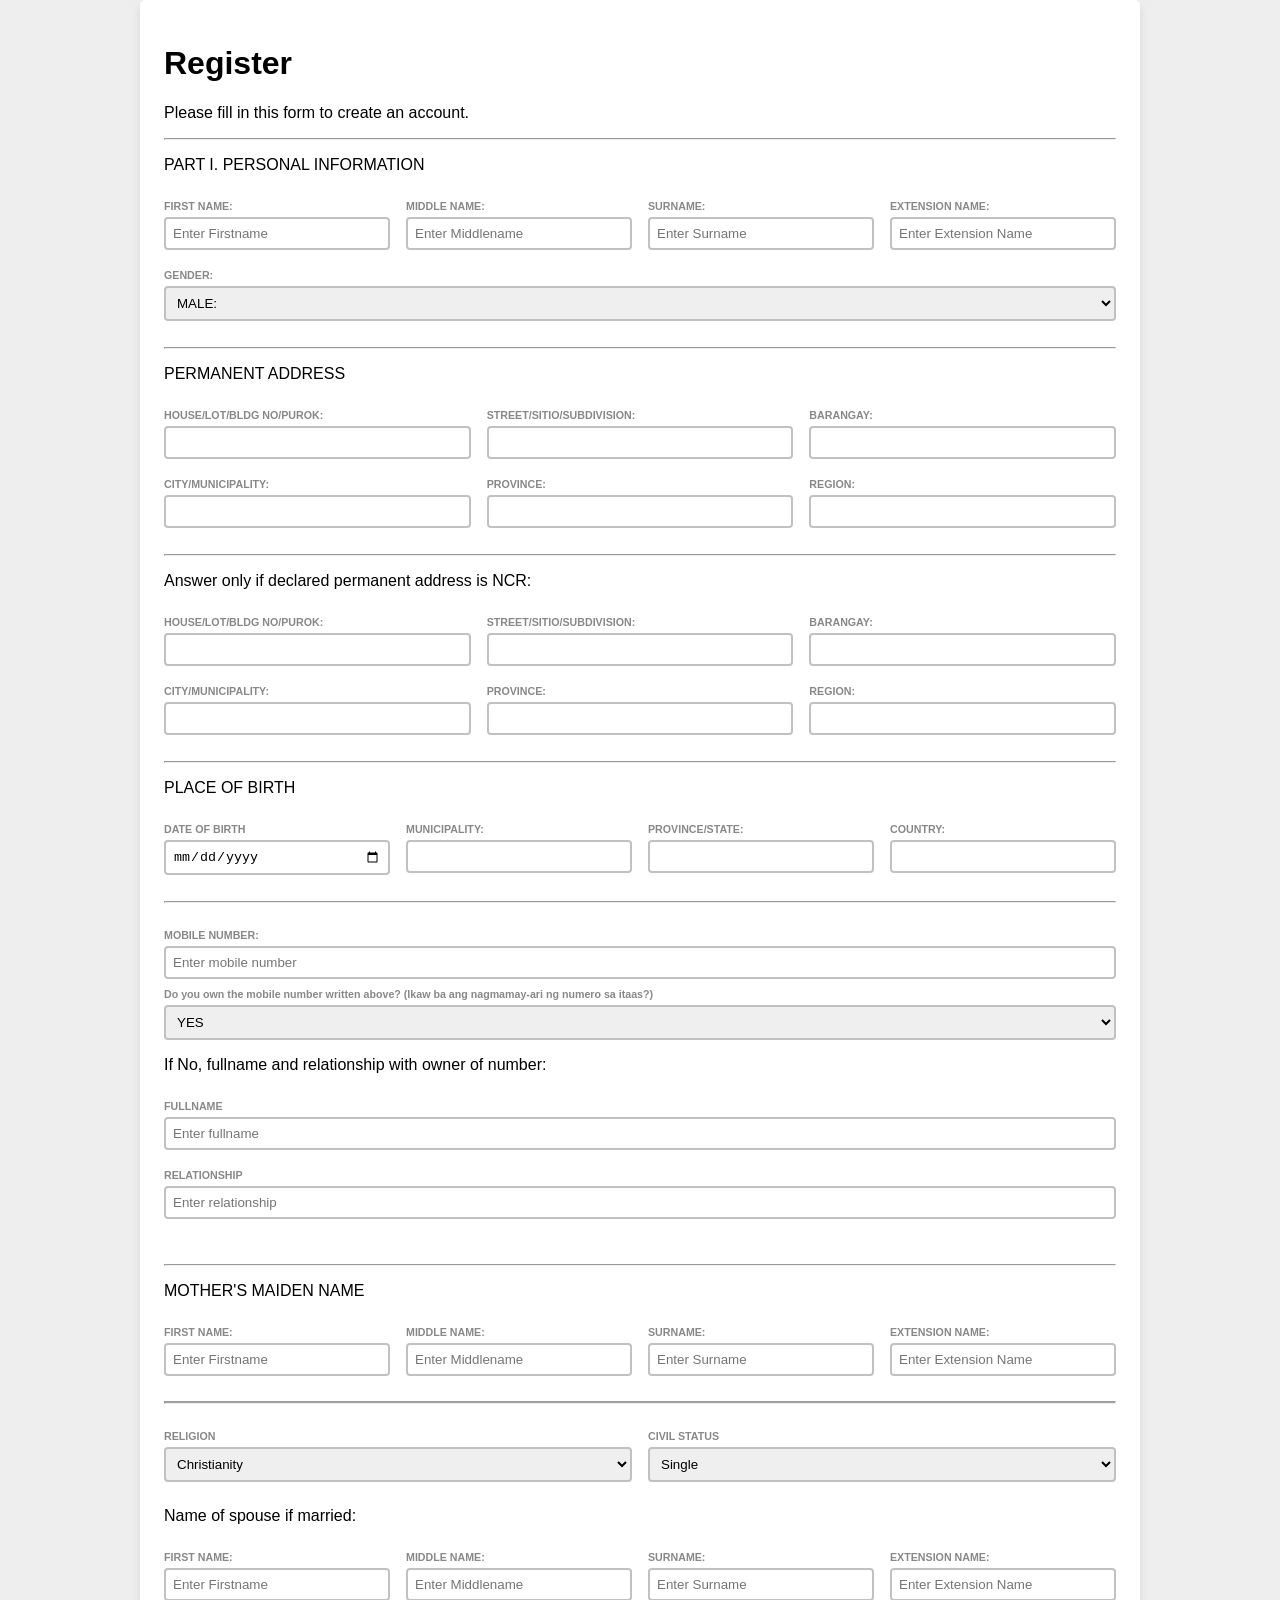
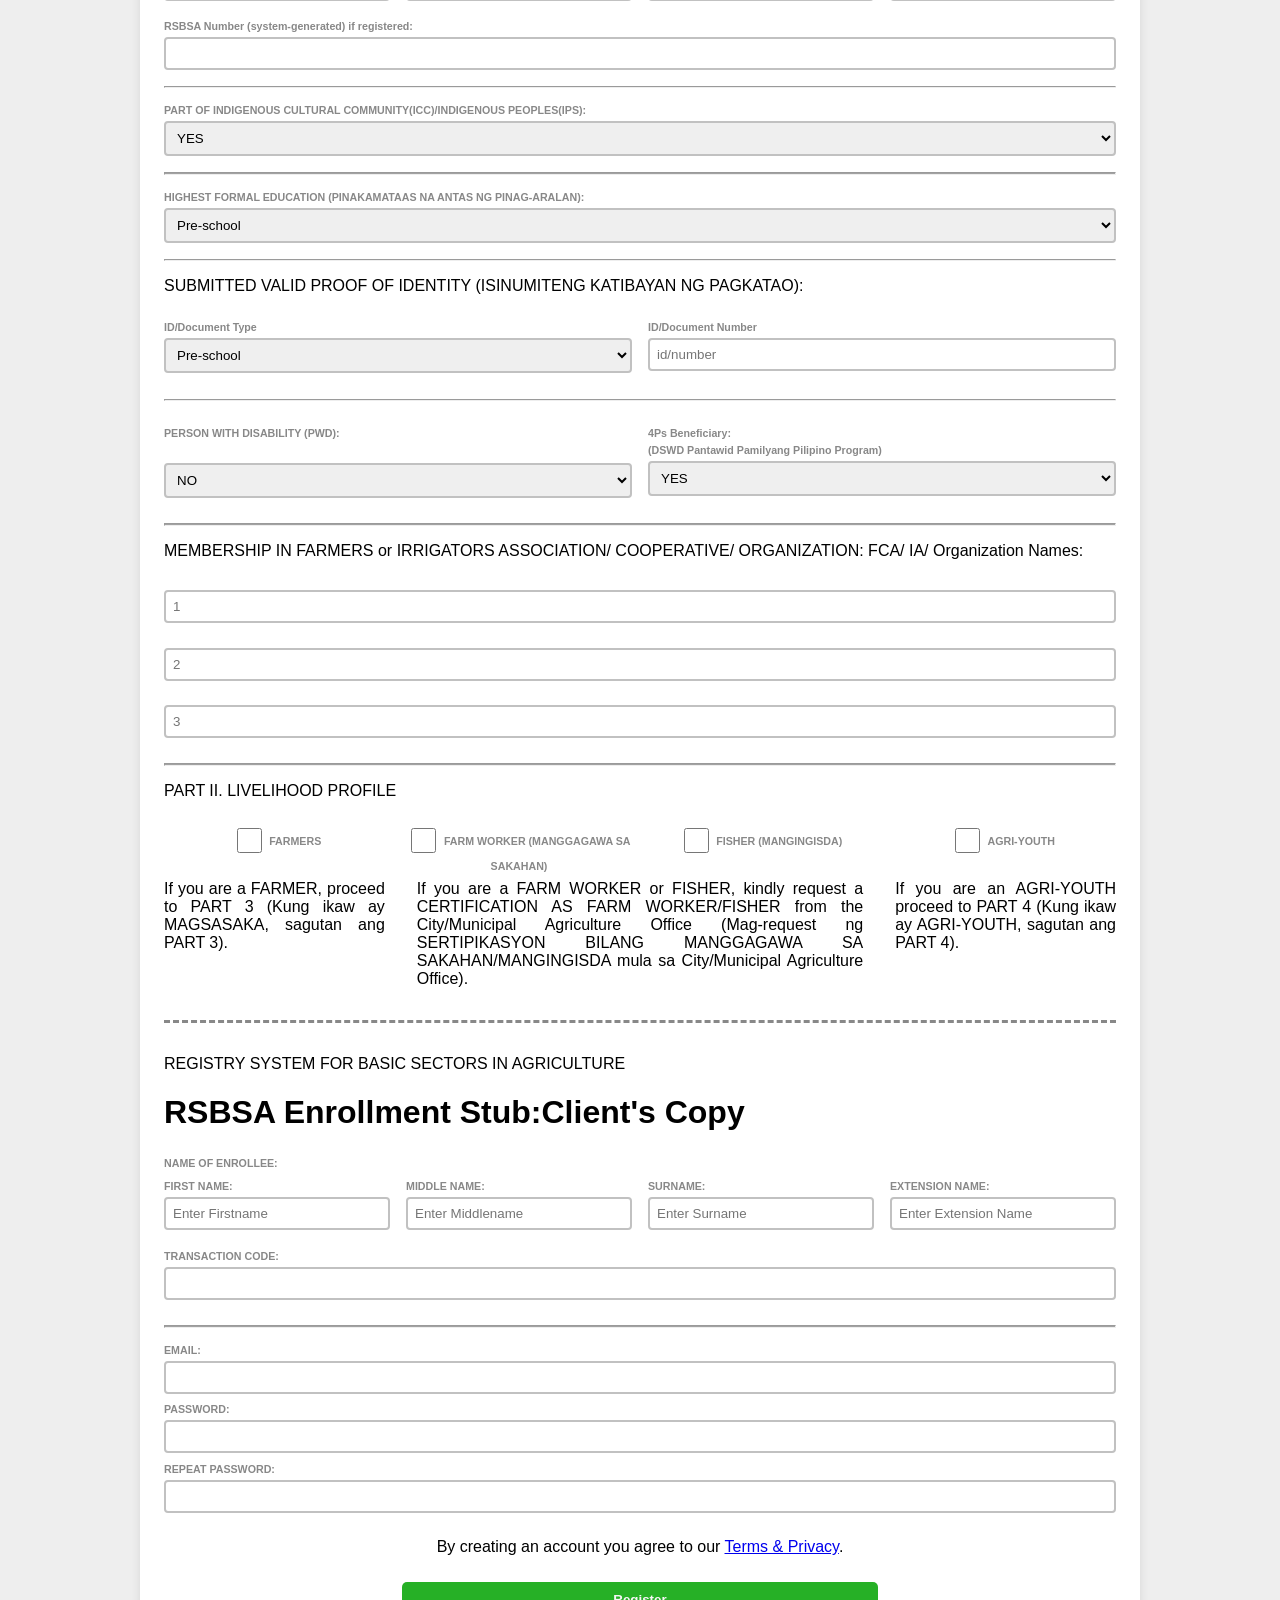
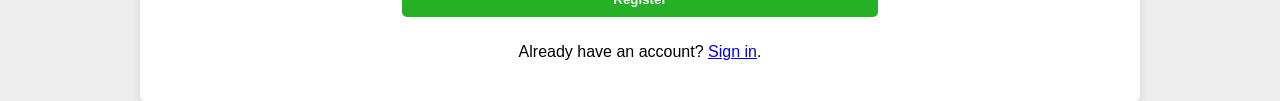
==== index.html @ f2ec2164 "renamed rsbsa.html to index.html for github pages" ====
<!DOCTYPE html>
<html lang="en">

<head>
  <meta charset="UTF-8">
  <meta name="viewport" content="width=device-width, initial-scale=1.0">
  <title>New Account Registration</title>
  <link rel="stylesheet" href="./style.css">
</head>

<body>
  <form class="form">
    <h1>Register</h1>
    <p>Please fill in this form to create an account.</p>
    <hr>

    <!-- PART 1 -->
    <div class="part1-container">
      <p>PART I. PERSONAL INFORMATION</p>
      <!-- PART 1a | Name section -->
      <div class="part1a-container">
        <div class="input-group">
          <label for="firstName">FIRST NAME:</label>
          <input type="text" placeholder="Enter Firstname" name="firstName" id="firstName" required>
        </div>

        <div class="input-group">
          <label for="middleName">MIDDLE NAME:</label>
          <input type="text" placeholder="Enter Middlename" name="middleName" id="middleName" required>
        </div>

        <div class="input-group">
          <label for="surname">SURNAME:</label>
          <input type="text" placeholder="Enter Surname" name="surname" id="surname" required>
        </div>
        <div class="extension-name input-group">
          <label for="extensionName">EXTENSION NAME:</label>
          <input type="text" placeholder="Enter Extension Name" name="extensionName" id="extensionName" required>
        </div>

      </div>

      <!-- Part 1b | Ext. name and gender section -->
      <div class="part1b-container">
        <div class="input-group">
          <label for="gender">GENDER:</label>
          <select name="gender">
            <option value="male">MALE:</option>
            <option value="female">FEMALE:</option>
          </select>
        </div>
      </div>

      <hr>

      <!-- Part 1c | Permanent address section -->
      <p>PERMANENT ADDRESS</p>
      <div class="part1c-container">

        <div class="input-group">
          <label for="HOUSE/LOT/BLDG NO/PUROK">HOUSE/LOT/BLDG NO/PUROK:</label>
          <input type="text" id="permanent address" required>
        </div>

        <div class="input-group">
          <label for="STREET/SITIO/SUBDIVISION">STREET/SITIO/SUBDIVISION:</label>
          <input type="text" id="permanent address" required>
        </div>

        <div class="input-group">
          <label for="BARANGAY">BARANGAY:</label>
          <input type="text" id="permanent address" required>
        </div>

        <div class="input-group">
          <label for="CITY/MUNICIPALITY">CITY/MUNICIPALITY:</label>
          <input type="text" id="permanent address" required>
        </div>

        <div class="input-group">
          <label for="PROVINCE">PROVINCE:</label>
          <input type="text" id="permanent address" required>
        </div>

        <div class="input-group">
          <label for="REGION"><b>REGION:</b></label>
          <input type="text" id="permanent address" required>
        </div>
      </div>

      <hr>

      <!-- Part 1c | NCR Address -->
      <p>Answer only if declared permanent address is NCR:</p>
      <div class="part1c-container">

        <div class="input-group">
          <label for="HOUSE/LOT/BLDG NO/PUROK">HOUSE/LOT/BLDG NO/PUROK:</label>
          <input type="text" id="permanent address" required>
        </div>

        <div class="input-group">
          <label for="STREET/SITIO/SUBDIVISION">STREET/SITIO/SUBDIVISION:</label>
          <input type="text" id="permanent address" required>
        </div>

        <div class="input-group">
          <label for="BARANGAY">BARANGAY:</label>
          <input type="text" id="permanent address" required>
        </div>

        <div class="input-group">
          <label for="CITY/MUNICIPALITY">CITY/MUNICIPALITY:</label>
          <input type="text" id="permanent address" required>
        </div>

        <div class="input-group">
          <label for="PROVINCE">PROVINCE:</label>
          <input type="text" id="permanent address" required>
        </div>

        <div class="input-group">
          <label for="REGION"><b>REGION:</b></label>
          <input type="text" id="permanent address" required>
        </div>
      </div>

      <hr>


      <!-- Part 1e | Birth information -->
      <p>PLACE OF BIRTH</p>
      <div class="part1e-container">
        <div class="input-group">
          <label>DATE OF BIRTH</label>
          <input type="date" name="Birthdate" placeholder="Input your birthdate" required>
        </div>

        <div class="input-group">
          <label for="MUNICIPALITY">MUNICIPALITY:</label>
          <input type="text" id="municipality" required>
        </div>

        <div class="input-group">
          <label for="PROVINCE">PROVINCE/STATE:</label>
          <input type="text" id="province" required>
        </div>

        <div class="input-group">
          <label for="country">COUNTRY:</label>
          <input type="text" id="country" required>
        </div>
      </div>

      <hr>
      <!-- Part 1d | Number section -->
      <div class="part1d-container">
        <div class="input-group">
          <label for="mobile-number">MOBILE NUMBER:</label>
          <input type="number" placeholder="Enter mobile number" name="mobile-number" id="mobileNumber" required>
          <div class="input-group">
            <label for="cp-number">Do you own the mobile number written above? (Ikaw ba ang nagmamay-ari ng numero sa
              itaas?)</label>
            <select name="cp-number">
              <option value="one">YES</option>
              <option value="two">NO</option>
            </select>
            <p>If No, fullname and relationship with owner of number:</p>
            <div class="input-group">
              <label for="FULLNAME"><b>FULLNAME</b></label>
              <input type="text" placeholder="Enter fullname" name="fullname" id="fullname" required>
            </div>

            <div class="input-group">
              <label for="RELATIONSHIP"><b>RELATIONSHIP</b></label>
              <input type="text" placeholder="Enter relationship" name="relationship" id="relationship" required>
            </div>
          </div>
        </div>
      </div>
    </div>

    <hr>

    <!-- Part 1f | Mother's name -->
    <p>MOTHER'S MAIDEN NAME</p>
    <div class="part1f-container">
      <div class="input-group">
        <label for="firstName">FIRST NAME:</label>
        <input type="text" placeholder="Enter Firstname" name="firstName" id="firstName" required>
      </div>

      <div class="input-group">
        <label for="middleName">MIDDLE NAME:</label>
        <input type="text" placeholder="Enter Middlename" name="middleName" id="middleName" required>
      </div>

      <div class="input-group">
        <label for="surname">SURNAME:</label>
        <input type="text" placeholder="Enter Surname" name="surname" id="surname" required>
      </div>
      <div class="extension-name input-group">
        <label for="extensionName">EXTENSION NAME:</label>
        <input type="text" placeholder="Enter Extension Name" name="extensionName" id="extensionName" required>
      </div>
    </div>


    <hr>
    <!-- Part 1g | Religion -->
    <div class="part1g-container">
      <div class="input-group">
        <label for="RELIGION"><b>RELIGION</b></label>
        <select name="RELIGION">
          <option value="one">Christianity</option>
          <option value="two">Islam</option>
          <option value="three">Others</option>
          <option value="four">None</option>
        </select>
      </div>

      <div class="input-group">
        <label for="CIVIL STATUS"><b>CIVIL STATUS</b></label>
        <select name="Civil Status">
          <option value="one">Single</option>
          <option value="two">Married</option>
          <option value="three">Widow/er</option>
          <option value="four">Legally Separated</option>
        </select>
      </div>

    </div>

    <!-- Part 1h | Spouse name -->
    <p>Name of spouse if married:</p>
    <div class="part1h-container">
      <div class="input-group">
        <label for="firstName">FIRST NAME:</label>
        <input type="text" placeholder="Enter Firstname" name="firstName" id="firstName" required>
      </div>

      <div class="input-group">
        <label for="middleName">MIDDLE NAME:</label>
        <input type="text" placeholder="Enter Middlename" name="middleName" id="middleName" required>
      </div>

      <div class="input-group">
        <label for="surname">SURNAME:</label>
        <input type="text" placeholder="Enter Surname" name="surname" id="surname" required>
      </div>
      <div class="extension-name input-group">
        <label for="extensionName">EXTENSION NAME:</label>
        <input type="text" placeholder="Enter Extension Name" name="extensionName" id="extensionName" required>
      </div>
    </div>

    <div class="input-group">
      <label for="rsbsa-number">RSBSA Number (system-generated) if registered:</label>
      <input type="number" placeholder="" name="rsbsa-number" id="rsbsaNumber" required>
    </div>

    <hr>

    <div class="input-group">
      <label for="ICC"><b>PART OF INDIGENOUS CULTURAL COMMUNITY(ICC)/INDIGENOUS PEOPLES(IPS):</b></label>
      <select name="ICC/IPS">
        <option value="one">YES</option>
        <option value="two">NO</option>
      </select>

    </div>

    <hr>


    <div class="input-group">
      <label for="education"><b>HIGHEST FORMAL EDUCATION (PINAKAMATAAS NA ANTAS NG PINAG-ARALAN):</b></label>
      <select name="education">
        <option value="one">Pre-school</option>
        <option value="two">Elementary</option>
        <option value="two">High School(non K-12)</option>
        <option value="two">Junior High School(K-12)</option>
        <option value="two">Senior High School(K-12)</option>
        <option value="two">College</option>
        <option value="two">Post-graduate</option>
        <option value="two">Vocational</option>
        <option value="two">None</option>
      </select>
    </div>

    <hr>

    <p>SUBMITTED VALID PROOF OF IDENTITY (ISINUMITENG KATIBAYAN NG PAGKATAO):</p>
    <div class="input-group">


      <div class="container">
        <div class="input-group">
          <label for="ID"><b>ID/Document Type</b></label>
          <select name="education">
            <option value="one">Pre-school</option>
            <option value="two">Elementary</option>
            <option value="two">High School(non K-12)</option>
            <option value="two">Junior High School(K-12)</option>
            <option value="two">Senior High School(K-12)</option>
            <option value="two">College</option>
            <option value="two">Post-graduate</option>
            <option value="two">Vocational</option>
            <option value="two">None</option>
          </select>
        </div>

        <div class="input-group">
          <label for="ID/NUMBER"><b>ID/Document Number</b></label>
          <input type="number" placeholder="id/number" name="id/number" id="id/number" required>
        </div>

      </div>

    </div>
    <hr>

    <!--  -->
    <div class="container">
      <div class="input-group">
        <label for="pwd">PERSON WITH DISABILITY (PWD):</label>
        <label for="">ㅤ</label>
        <select name="pwd">
          <option value="two">NO</option>
          <option value="one">YES</option>
        </select>
      </div>

      <div class="input-group">
        <label for="4Ps">4Ps Beneficiary:</label>
        <label for="4Ps">(DSWD Pantawid Pamilyang Pilipino Program)</label>
        <select name="4Ps">
          <option value="one">YES</option>
          <option value="two">NO</option>
        </select>
      </div>


    </div>


    <hr>
    <p>MEMBERSHIP IN FARMERS or IRRIGATORS ASSOCIATION/ COOPERATIVE/ ORGANIZATION: FCA/ IA/ Organization Names:</p>
    <div class="container p1i">
      <div class="input-group">
        <label for="1"></label>
        <input type="text" placeholder="1" name="1" id="1" required>
      </div>

      <div class="input-group">
        <label for="2"></label>
        <input type="text" placeholder="2" name="2" id="2" required>
      </div>

      <div class="input-group">
        <label for="3"></label>
        <input type="text" placeholder="3" name="3" id="3" required>
      </div>
    </div>

    <hr>
    <p>PART II. LIVELIHOOD PROFILE</p>
    <div class="container profile">
      <div class="input-group">
        <div class="checkbox-group">
          <input type="checkbox" id="farmers-checkbox" name="farmers-checkbox" />
          <label for="farmers"><b>FARMERS</b></label>
        </div>
      </div>

      <div class="input-group">
        <div class="checkbox-group">
          <input type="checkbox" id="farm-worker-checkbox" name="farm-worker-checkbox" />
          <label for="farm-worker-checkbox">FARM WORKER (MANGGAGAWA SA SAKAHAN)</label>
        </div>
      </div>

      <div class="input-group">
        <div class="checkbox-group">
          <input type="checkbox" id="farm-worker-checkbox" name="farm-worker-checkbox" />
          <label for="fisher"><b>FISHER (MANGINGISDA)</b></label>
        </div>
      </div>
      <div class="input-group">
        <div class="checkbox-group">
          <input type="checkbox" id="farm-worker-checkbox" name="farm-worker-checkbox" />
          <label for="farmers"><b>AGRI-YOUTH</b></label>
        </div>
      </div>
    </div>

    <div class="profile2">
      <p id="profile2-child1">If you are a FARMER, proceed to PART 3 (Kung ikaw ay MAGSASAKA, sagutan ang PART 3).</p>
      <p id="profile2-child2">If you are a FARM WORKER or FISHER, kindly request a CERTIFICATION AS FARM WORKER/FISHER
        from
        the City/Municipal Agriculture Office (Mag-request ng SERTIPIKASYON BILANG MANGGAGAWA SA SAKAHAN/MANGINGISDA
        mula sa City/Municipal Agriculture Office).</p>
      <p id="profile2-child3">If you are an AGRI-YOUTH proceed to PART 4 (Kung ikaw ay AGRI-YOUTH, sagutan ang PART 4).
      </p>
    </div>




    <div id="scissor-div"></div>
    <!--  -->


    <p>REGISTRY SYSTEM FOR BASIC SECTORS IN AGRICULTURE</p>
    <h1>RSBSA Enrollment Stub:Client's Copy</h1>
    <label for="enrollee">NAME OF ENROLLEE:</label>
    <div class="container" name="enrollee">
      <div class="input-group">
        <label for="firstName">FIRST NAME:</label>
        <input type="text" placeholder="Enter Firstname" name="firstName" id="firstName" required>
      </div>

      <div class="input-group">
        <label for="middleName">MIDDLE NAME:</label>
        <input type="text" placeholder="Enter Middlename" name="middleName" id="middleName" required>
      </div>

      <div class="input-group">
        <label for="surname">SURNAME:</label>
        <input type="text" placeholder="Enter Surname" name="surname" id="surname" required>
      </div>
      <div class="extension-name input-group">
        <label for="extensionName">EXTENSION NAME:</label>
        <input type="text" placeholder="Enter Extension Name" name="extensionName" id="extensionName" required>
      </div>
    </div>

    <div class="container">
      <div class="input-group">
        <label for="transaction">TRANSACTION CODE:</label>
        <input type="text" name="transaction" id="transaction" required>
      </div>
    </div>

    <hr>
    <div class="p1i">
      <div class="input-group">
        <label for="email">EMAIL:</label>
        <input type="email" placeholder="" name="email" id="email" required>
      </div>

      <div class="input-group">
        <label for="password">PASSWORD:</label>
        <input type="password" placeholder="" name="password" id="password" required>
      </div>

      <div class="input-group">
        <label for="rpassword">REPEAT PASSWORD:</label>
        <input type="password" placeholder="" name="rpassword" id="rpassword" required>
      </div>
    </div>


    <div class="container">
      <div class="account">
        <p>By creating an account you agree to our <a href="#">Terms & Privacy</a>.</p>
        <button type="submit" class="registerbtn">Register</button>
        <div class="signin">
          <p>Already have an account? <a href="#">Sign in</a>.</p>
        </div>

      </div>

    </div>
  </form>
</body>

</html>
---- style.css ----
* {
    box-sizing: border-box;
}

html {
    font-family: 'Open Sans', 'Segoe UI', sans-serif;
}

/* CAREFUL TOUCHING ME, narigat isimpa nu makuti :) */
body {
    width: 100%;
    margin: 0;
    display: flex;
    justify-content: center;
    align-items: center;
    background-color: #eee;
}



/* CAREFUL TOUCHING ME, narigat isimpa nu makuti :) */
form {
    background-color: #ffffff;
    width: 1000px;
    padding: 1.5rem;
    border-radius: 5px;
    box-shadow: 0px 5px 10px rgba(0, 0, 0, 0.1);
}

/* CAREFUL TOUCHING ME, narigat isimpa nu makuti :) */
.container,
.part1a-container,
.part1b-container,
.part1c-container,
.part1d-container,
.part1e-container,
.part1f-container,
.part1g-container,
.part1h-container {
    width: 100%;
    display: flex;
    gap: 1rem;
    flex-wrap: wrap;
}

/* CAREFUL TOUCHING ME, narigat isimpa nu makuti :) */
.input-group {
    margin: 0.6rem 0;
    display: flex;
    flex-direction: column;
    flex: 1 1 0;
}

@media (max-width: 700px) {
    .input-group {
        width: 100%;
        flex: 1 1 100%;
    }

    .part1d-container,
    .part1e-container {
        gap: 0;
    }
}

/* CAREFUL TOUCHING ME, narigat isimpa nu makuti :) */
.part1c-container .input-group {
    flex: 1 1 31%;
}

/* CAREFUL TOUCHING ME, narigat isimpa nu makuti :) */
.part1c-container {
    justify-content: space-between;
    gap: 0 1rem;

}

hr {
    margin: 1rem 0;
    background-color: #a2a2a2;
    height: 2.5px;

}

label {
    margin-bottom: 5px;
    font-size: 8pt;
    font-weight: 700;
    color: #888;
}

input,
select {
    padding: 7px;
    border-radius: 4px;
    outline: none;
    border: 2px solid rgb(193, 193, 193);
}

input:hover,
select:hover {
    box-shadow: 0px 5px 15px rgba(0, 0, 0, 0.2);
    border: 2px solid aqua;
}

.p1i {
    gap: 0;
}

.p1i .input-group {
    flex-basis: 100%;
}

/* PART 2 Styling */

.profile {
    height: 3rem;
}

.profile .input-group label {
    height: 25px;

}
.checkbox-group {
    text-align: center;
    height: 40px;
}

.checkbox-group label{

}

.checkbox-group input {
    vertical-align: middle;
    width: 25px;
    height: 25px;
}
.profile2 {
    margin-top: 1rem;
    width: 100%;
    display: flex;
    justify-content: space-between;
    gap: 0 2rem;
}

.profile2 p {
    margin: 0;
    word-break: keep-all;
    text-align: justify;
}

.profile2 #profile2-child1 {
    flex: 1 1 226px;

}

.profile2 #profile2-child2 {
    flex: 2 1 48%;

}

.profile2 #profile2-child3 {
    flex: 1 1 226px;

}

#scissor-div {
    margin: 2rem 0;
    border-bottom: 3px dashed #888;
}

.account {
    width: 100%;
    display: flex;
    flex-direction: column;
    justify-content: center;
    align-items: center;
}

.registerbtn {
    width: 50%;
    padding: 10px;
    border-radius: 5px;
    border: none;

}

.registerbtn {
    border-radius: 5px;
    padding: 10px;
    margin: 10px 0;
    font-weight: 600;
    color: #f6f6f6;
    background-color: rgb(38, 176, 38);
    border: none;
    cursor: pointer;
}

.registerbtn:focus {
    background-color: #86f948;
    box-shadow: rgba(0, 0, 0, 0.1) 0 4px 12px;
}

.registerbtn:hover {
    transform: translateY(-1px);
    box-shadow: 0px 5px 10px rgba(0, 0, 0, 0.2);
    background-color: #47e432;
}

.registerbtn:active {
    background-color: #28ff0c;
    box-shadow: rgba(0, 0, 0, .06) 0 2px 4px;
    transform: translateY(0);
}
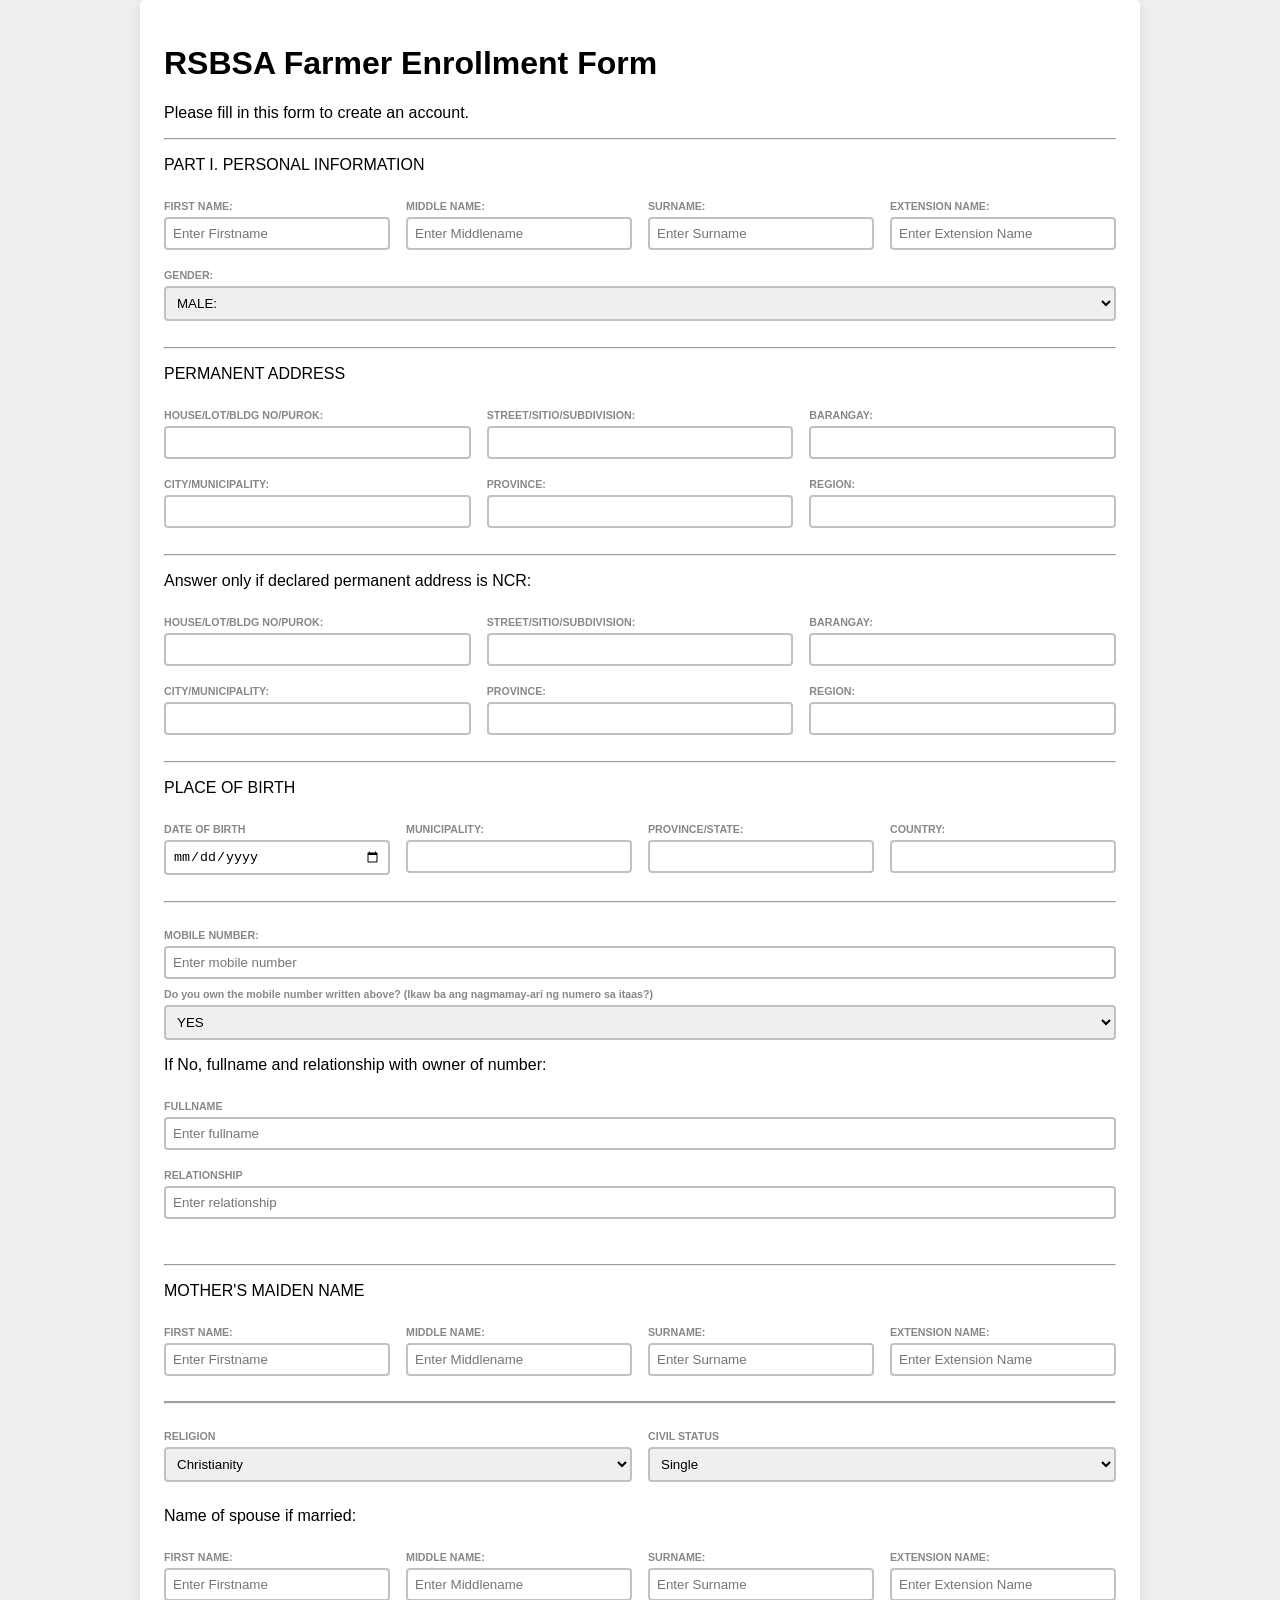
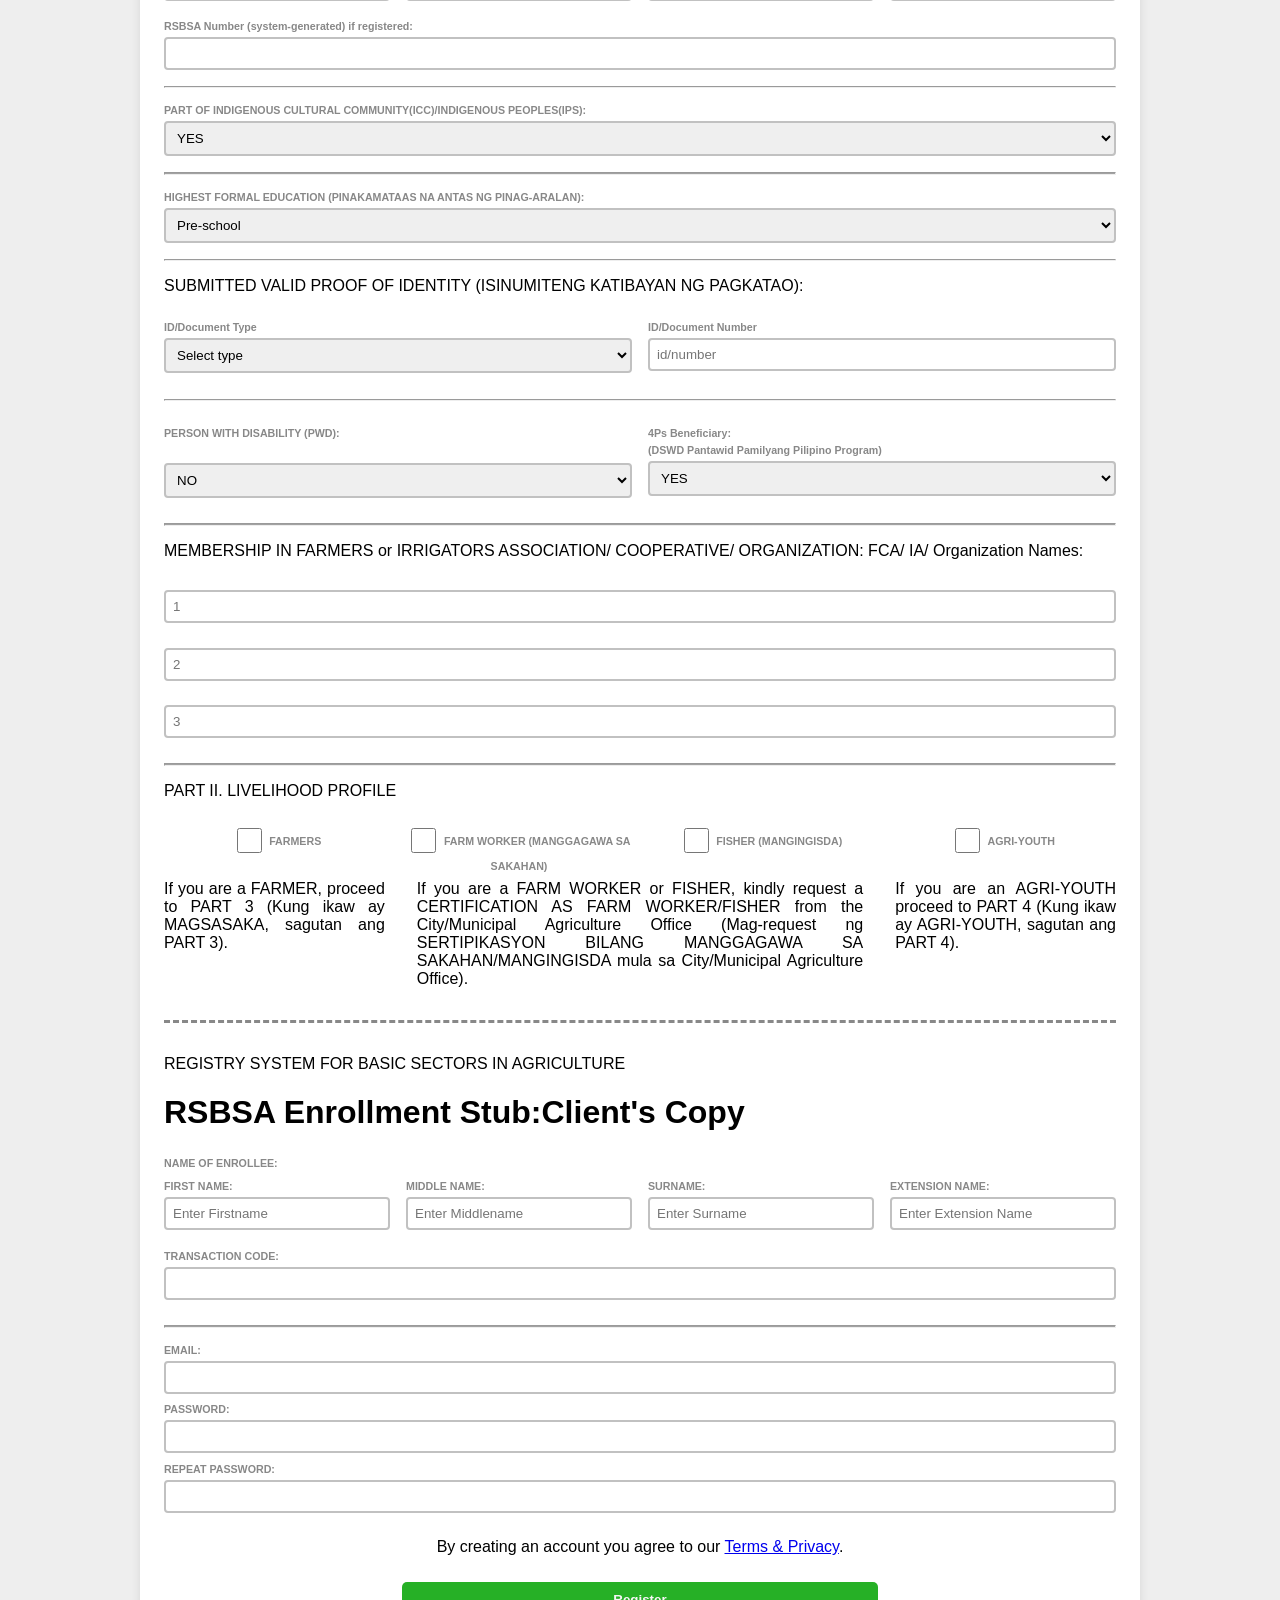
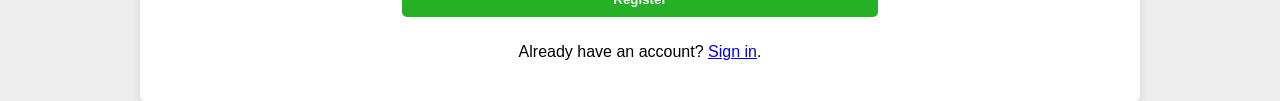
==== commit 9b5dfc6a: "change ID Type options" ====
--- a/index.html
+++ b/index.html
@@ -10,7 +10,7 @@
 
 <body>
   <form class="form">
-    <h1>Register</h1>
+    <h1>RSBSA Farmer Enrollment Form</h1>
     <p>Please fill in this form to create an account.</p>
     <hr>
 
@@ -296,17 +296,29 @@
 
       <div class="container">
         <div class="input-group">
-          <label for="ID"><b>ID/Document Type</b></label>
+          <label for="ID">ID/Document Type</label>
           <select name="education">
-            <option value="one">Pre-school</option>
-            <option value="two">Elementary</option>
-            <option value="two">High School(non K-12)</option>
-            <option value="two">Junior High School(K-12)</option>
-            <option value="two">Senior High School(K-12)</option>
-            <option value="two">College</option>
-            <option value="two">Post-graduate</option>
-            <option value="two">Vocational</option>
-            <option value="two">None</option>
+            <option disabled selected>Select type</option>
+            <option value="Birth Certificate">Birth Certificate</option>
+            <option value="PhilID/National ID/E-PhilID">PhilID/National ID/E-PhilID</option>
+            <option value="Passport">Passport</option>
+            <option value="Driver’s License">Driver’s License</option>
+            <option value="E-Card/UMID">E-Card/UMID</option>
+            <option value="SSS ID">SSS ID</option>
+            <option value="PRC ID">PRC ID</option>
+            <option value="IBP ID">IBP ID</option>
+            <option value="NBI Clearance">NBI Clearance</option>
+            <option value="Voter’s ID">Voter’s ID</option>
+            <option value="TIN ID">TIN ID</option>
+            <option value="Pag-IBIG ID">Pag-IBIG ID</option>
+            <option value="Senior Citizen ID">Senior Citizen ID</option>
+            <option value="PWD ID">PWD ID</option>
+            <option value="Solo Parent ID">Solo Parent ID</option>
+            <option value="4P’s ID">4P’s ID</option>
+            <option value="Postal ID">Postal ID</option>
+            <option value="PhilHealth ID">PhilHealth ID</option>
+            <option value="City/Municipal/Barangay ID">City/Municipal/Barangay ID</option>
+            <option value="Employee/School ID">Employee/School ID</option>
           </select>
         </div>
 
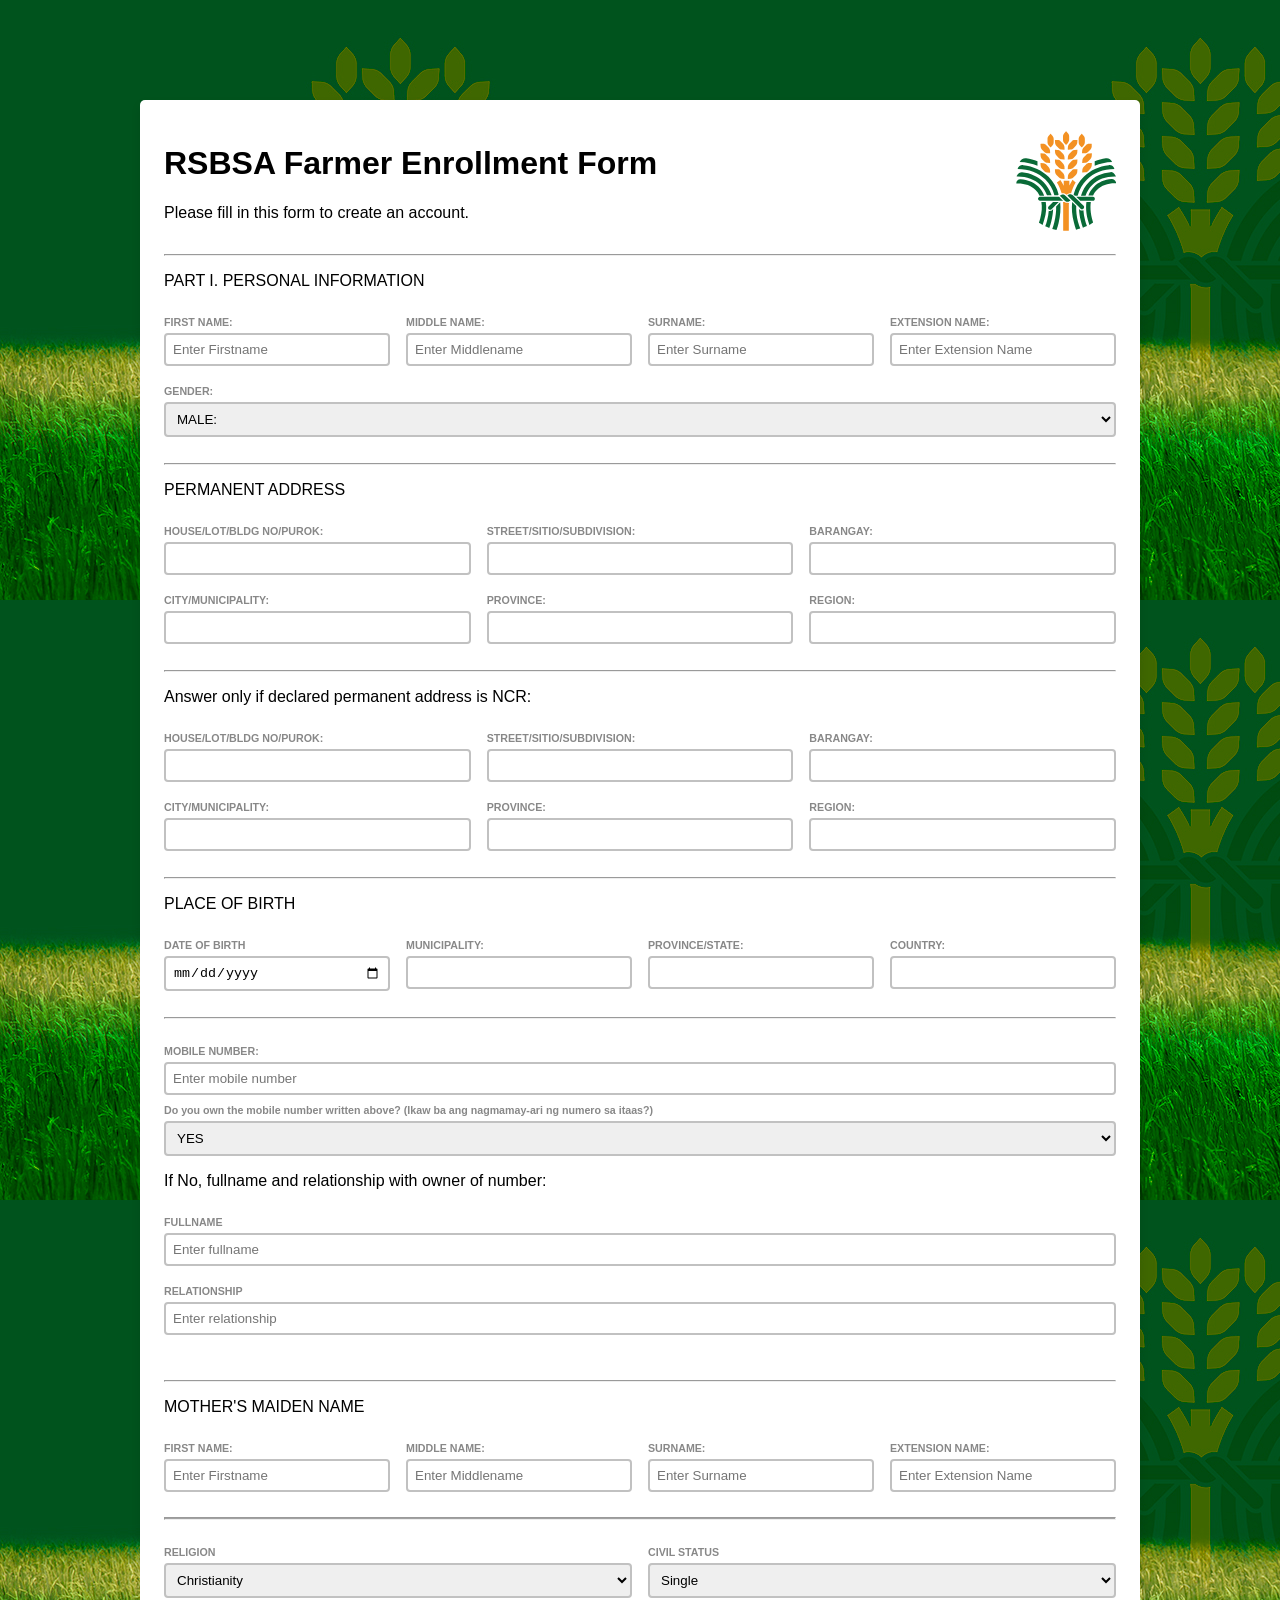
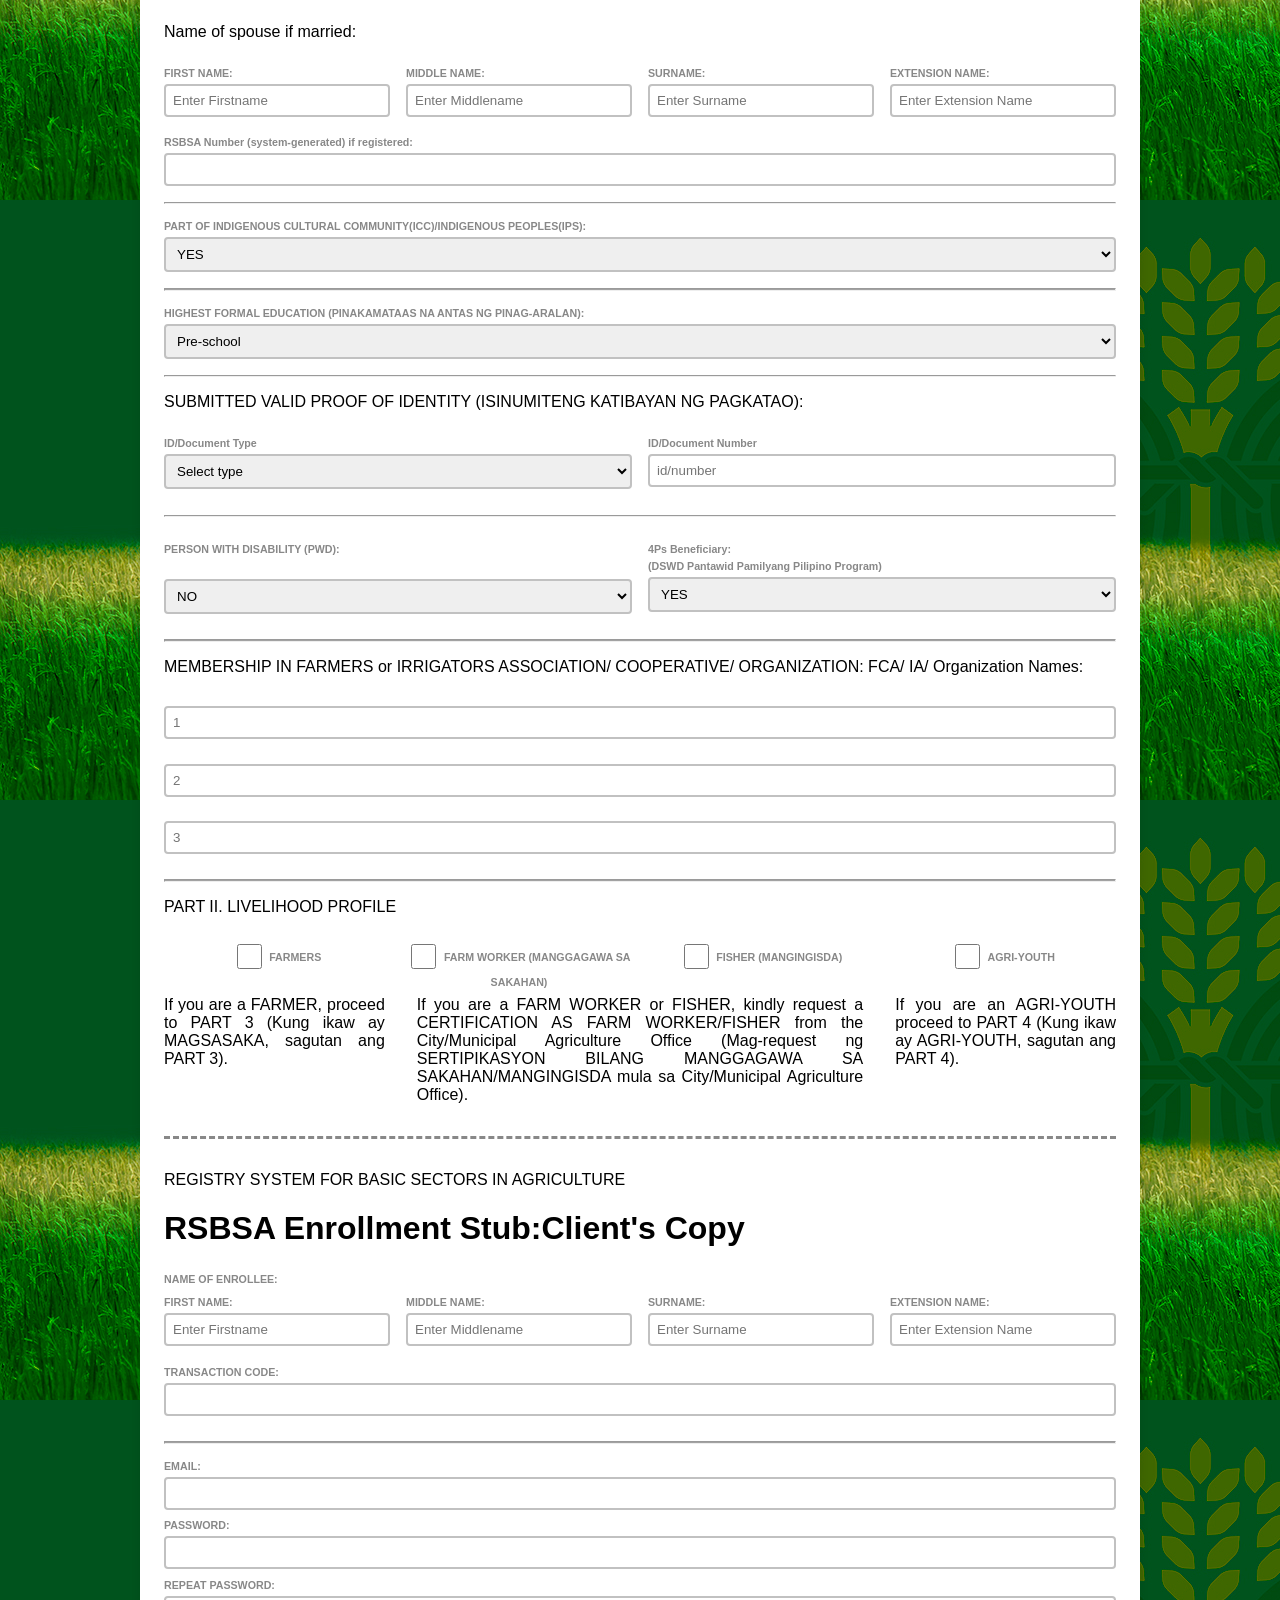
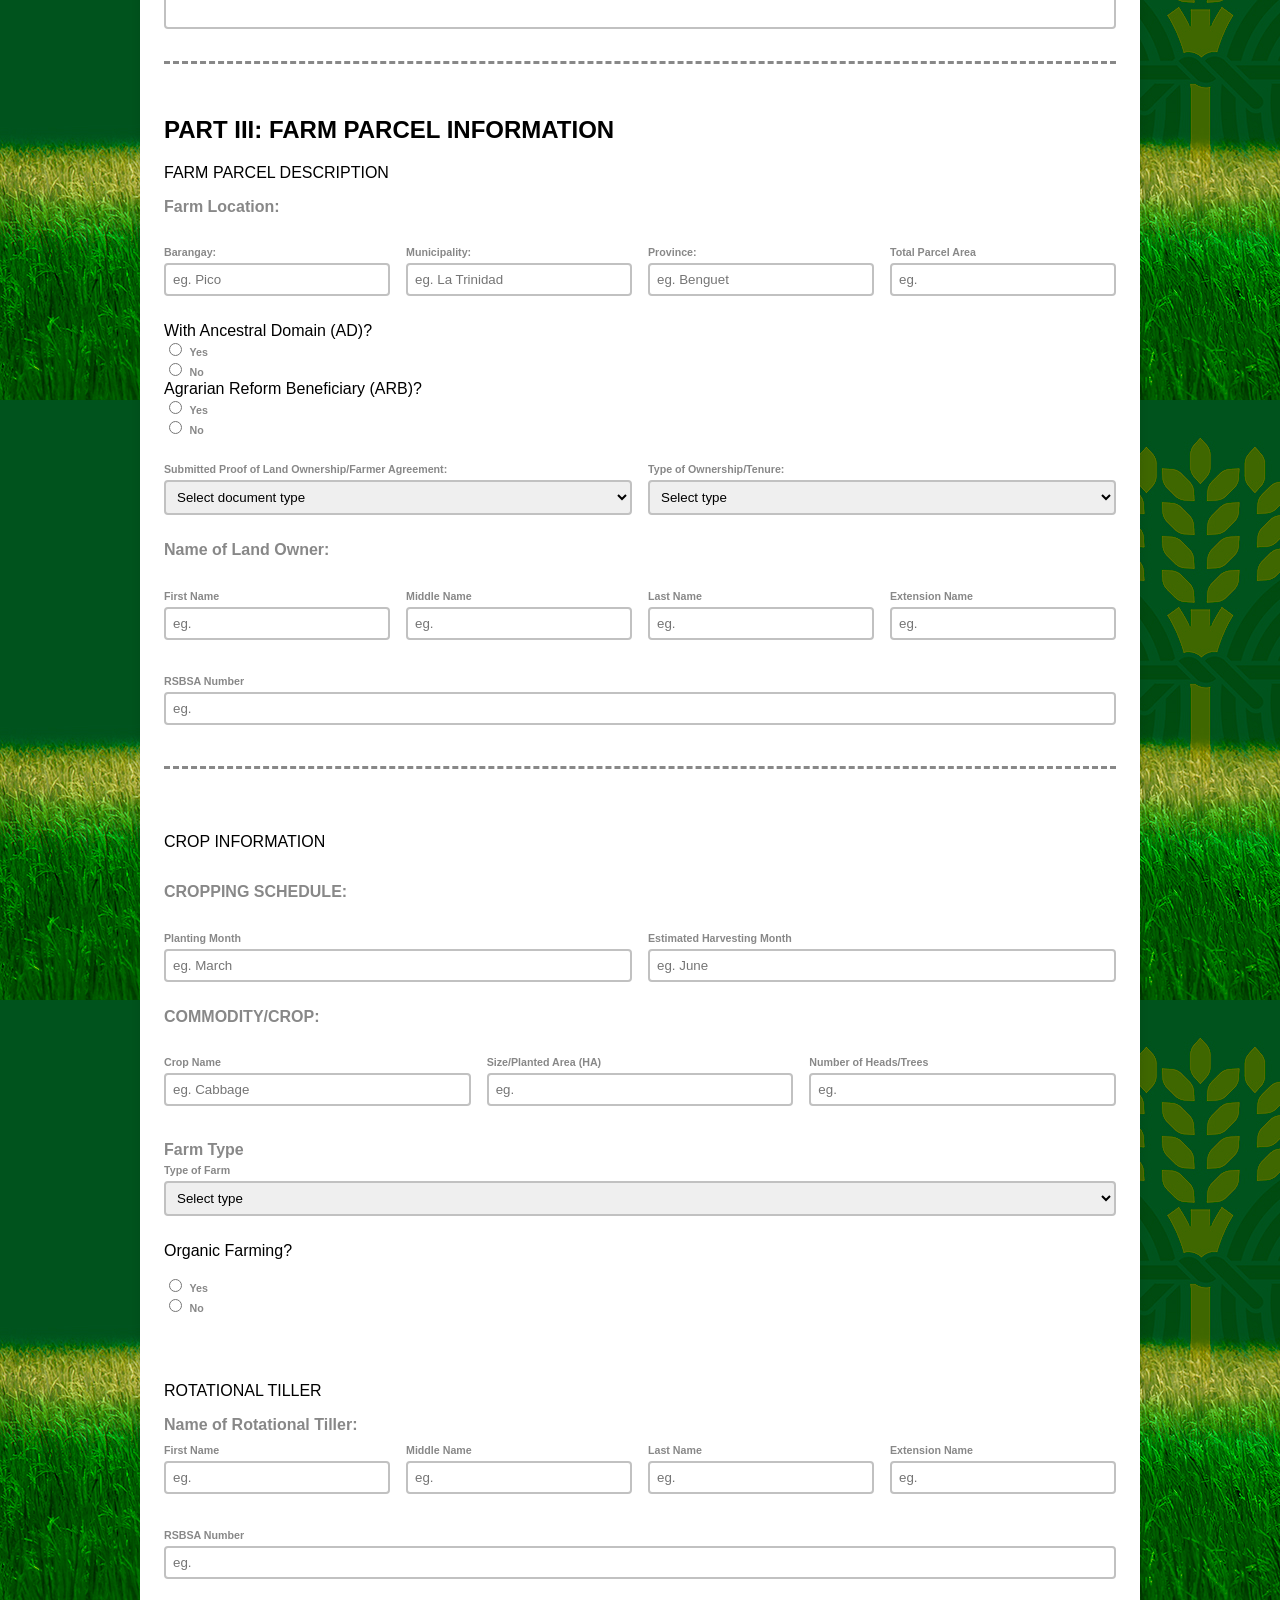
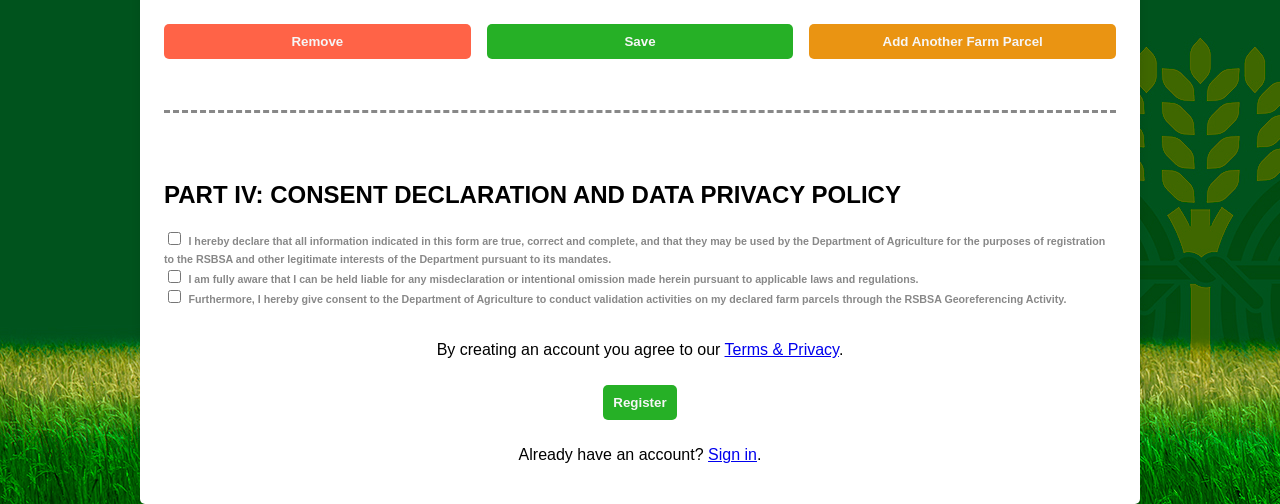
==== commit 9a2a5aec: "ok en dyta, masadotakun" ====
--- a/index.html
+++ b/index.html
@@ -10,8 +10,13 @@
 
 <body>
   <form class="form">
-    <h1>RSBSA Farmer Enrollment Form</h1>
-    <p>Please fill in this form to create an account.</p>
+    <div class="header">
+      <div class="h-item1">
+        <h1>RSBSA Farmer Enrollment Form</h1>
+        <p>Please fill in this form to create an account.</p>
+      </div>
+      <img id="logo" src="./img/DA-logo.svg" alt="">
+    </div>
     <hr>
 
     <!-- PART 1 -->
@@ -419,7 +424,7 @@
 
 
 
-    <div id="scissor-div"></div>
+    <div class="scissor-div"></div>
     <!--  -->
 
 
@@ -473,17 +478,276 @@
     </div>
 
 
+
+    <div class="scissor-div"></div>
+    <!-- PART 3 -->
+
     <div class="container">
-      <div class="account">
-        <p>By creating an account you agree to our <a href="#">Terms & Privacy</a>.</p>
-        <button type="submit" class="registerbtn">Register</button>
-        <div class="signin">
-          <p>Already have an account? <a href="#">Sign in</a>.</p>
-        </div>
-
-      </div>
-
-    </div>
+      <div class="form-holder">
+        <div class="form-holder-header">
+          <h2>PART III: FARM PARCEL INFORMATION</h2>
+        </div>
+
+        <form action="#">
+          <div class="details" id="details">
+            <p class="title">FARM PARCEL DESCRIPTION</p>
+            <div class="container" id="farm-parcel-details">
+
+              <label class="big-label" for="">Farm Location:</label>
+              <div class="container">
+                <div class="input-group">
+                  <label class="required" for="location_barangay">Barangay:</label>
+                  <input type="text" placeholder="eg. Pico" id="location_barangay" name="location_barangay" required>
+                </div>
+                <div class="input-group">
+                  <label class="required" for="location_city_municipality">Municipality:</label>
+                  <input type="text" placeholder="eg. La Trinidad" id="location_city_municipality"
+                    name="location_city_municipality" required>
+                </div>
+                <div class="input-group">
+                  <label class="required" for="location_province">Province:</label>
+                  <input type="text" placeholder="eg. Benguet" id="location_province" name="location_province" required>
+                </div>
+
+                <div class="input-group">
+                  <label class="required" for="total_area_hectares">Total Parcel Area</label>
+                  <input type="text" placeholder="eg. " id="total_area_hectares" name="total_area_hectares" required>
+                </div>
+              </div>
+
+              <div class="fields">
+                <div class="">
+                  <span class="required">With Ancestral Domain (AD)?</span><br>
+                  <input type="radio" id="is_ancestral_domain_yes" name="is_ancestral_domain" value="1">
+                  <label for="is_ancestral_domain_yes">Yes</label>
+                  <br>
+                  <input type="radio" id="is_ancestral_domain_no" name="is_ancestral_domain" value="0">
+                  <label for="is_ancestral_domain_no">No</label>
+                </div>
+                <div class="">
+                  <span class="required">Agrarian Reform Beneficiary (ARB)?</span><br>
+                  <input type="radio" id="is_agrarian_reform_beneficiary_yes" name="is_agrarian_reform_beneficiary"
+                    value="1">
+                  <label for="is_agrarian_reform_beneficiary_yes">Yes</label>
+                  <br>
+                  <input type="radio" id="is_agrarian_reform_beneficiary_no" name="is_agrarian_reform_beneficiary"
+                    value="0">
+                  <label for="is_agrarian_reform_beneficiary_no">No</label>
+                </div>
+              </div>
+
+              <!--  -->
+              <div class="container">
+                <div class="input-group">
+                  <label class="required" for="proof_of_ownership_doc_type">Submitted Proof of Land Ownership/Farmer
+                    Agreement:</label>
+                  <select required id="proof_of_ownership_doc_type" name="proof_of_ownership_doc_type">
+                    <option disabled selected>Select document type</option>
+                    <option value="Certificate of Land Transfer">Certificate of Land Transfer</option>
+                    <option value="Emancipation Patent">Emancipation Patent</option>
+                    <option value="Individual Certificate of Land Ownership Award (CLOA)">Individual Certificate of Land
+                      Ownership Award (CLOA)</option>
+                    <option value="Collective CLOA">Collective CLOA</option>
+                    <option value="Co-ownership CLOA">Co-ownership CLOA</option>
+                    <option value="Agricultural sales patent">Agricultural sales patent</option>
+                    <option value="Homestead patent">Homestead patent</option>
+                    <option value="Free Patent">Free Patent</option>
+                    <option value="Certificate of Title or Regular Title">Certificate of Title or Regular Title</option>
+                    <option value="Certificate of Ancestral Domain Title">Certificate of Ancestral Domain Title</option>
+                    <option value="Certificate of Ancestral Land Title">Certificate of Ancestral Land Title</option>
+                    <option value="Tax Declaration">Tax Declaration</option>
+                    <option value="Others (eg. Barangay Certification, Lease or Tenancy Agreement)">Others (eg. Barangay
+                      Certification, Lease or Tenancy Agreement)</option>
+                  </select>
+                </div>
+
+                <div class="input-group">
+                  <label class="required" for="land_ownership_tenure_type">Type of Ownership/Tenure:</label>
+                  <select required>
+                    <option disabled selected>Select type</option>
+                    <option value="Registered Owner">Registered Owner</option>
+                    <option value="Tenant">Tenant</option>
+                    <option value="Lessee">Lessee</option>
+                    <option value="Others">Others</option>
+                  </select>
+                </div>
+              </div>
+              <!--  -->
+
+              <label class="big-label">Name of Land Owner:</label>
+              <div id="land-owner-fields">
+                <div class="container">
+                  <div class="input-group">
+                    <label for="land_owner_first_name">First Name</label>
+                    <input type="text" placeholder="eg. " id="land_owner_first_name" name="land_owner_first_name">
+                  </div>
+                  <div class="input-group">
+                    <label for="land_owner_middle_name">Middle Name</label>
+                    <input type="text" placeholder="eg. " id="land_owner_middle_name" name="land_owner_middle_name">
+                  </div>
+                  <div class="input-group">
+                    <label for="land_owner_last_name">Last Name</label>
+                    <input type="text" placeholder="eg. " id="land_owner_last_name" name="land_owner_last_name">
+                  </div>
+                  <div class="input-group">
+                    <label for="land_owner_extension_name">Extension Name</label>
+                    <input type="text" placeholder="eg. " id="land_owner_extension_name"
+                      name="land_owner_extension_name">
+                  </div>
+                  <div class="input-group">
+                    <label for="land_owner_rsbsa_number">RSBSA Number</label>
+                    <input type="number" placeholder="eg. " id="land_owner_rsbsa_number" name="land_owner_rsbsa_number">
+                  </div>
+                </div>
+                <div class="scissor-div"></div>
+              </div>
+
+              <!--  -->
+
+              <p class="title">CROP INFORMATION</p> <br>
+              <div class="container">
+                <label class="big-label">CROPPING SCHEDULE:</label>
+                <div class="container">
+                  <div class="input-group">
+                    <label for="" class="required">Planting Month</label>
+                    <input type="text" placeholder="eg. March" id="" name="" required>
+                  </div>
+                  <div class="input-group">
+                    <label for="" class="required">Estimated Harvesting Month</label>
+                    <input type="text" placeholder="eg. June" id="" name="" required>
+                  </div>
+                </div>
+              </div>
+
+              <label class="big-label">COMMODITY/CROP:</label>
+              <div class="container">
+                <div class="input-group">
+                  <label for="" class="required">Crop Name</label>
+                  <input type="text" placeholder="eg. Cabbage" id="" name="" required>
+                </div>
+                <div class="input-group ">
+                  <label for="" class="">Size/Planted Area (HA)</label>
+                  <input type="text" placeholder="eg. " id="" name="">
+                </div>
+                <div class="input-group ">
+                  <label for="" class="">Number of Heads/Trees</label>
+                  <input type="text" placeholder="eg. " id="" name="">
+                </div>
+              </div>
+
+              <div class="container">
+                <div class="input-group">
+                  <label class="big-label">Farm Type</label>
+                  <label class="required">Type of Farm</label>
+                  <select required>
+                    <option disabled selected>Select type</option>
+                    <option>Irrigated</option>
+                    <option>Rainfed Upland</option>
+                    <option>Rainfed Lowland</option>
+                    <option>Urban/Perl-urban</option>
+                    <option>Not Applicable</option>
+                  </select>
+                </div>
+
+              </div>
+
+              <p id="organic">Organic Farming?</p>
+              <div class="container organic">
+                <div class="">
+                  <input type="radio" id="yes" name="fav_language" value="yes">
+                  <label for="yes">Yes</label>
+                  <br>
+                  <input type="radio" id="no" name="fav_language" value="no">
+                  <label for="no">No</label>
+                </div>
+              </div>
+              <br>
+
+
+              <div class="details personal">
+                <p class="title">ROTATIONAL TILLER</p>
+
+                <label class="big-label">Name of Rotational Tiller:</label>
+                <div class="container">
+                  <div class="input-group">
+                    <label>First Name</label>
+                    <input type="text" placeholder="eg. ">
+                  </div>
+                  <div class="input-group">
+                    <label>Middle Name</label>
+                    <input type="text" placeholder="eg. ">
+                  </div>
+                  <div class="input-group">
+                    <label>Last Name</label>
+                    <input type="text" placeholder="eg. ">
+                  </div>
+                  <div class="input-group width-full">
+                    <label>Extension Name</label>
+                    <input type="text" placeholder="eg. ">
+                  </div>
+                  <div class="input-group width-full">
+                    <label>RSBSA Number</label>
+                    <input type="number" placeholder="eg. ">
+                  </div>
+                </div>
+              </div>
+              <!--  -->
+
+              <div class="container">
+                <div class="input-group">
+                  <button id="remove-btn" class="" type="button" onclick="removeField(this)">Remove</button>
+                </div>
+                <div class="input-group">
+                  <button id="save-btn" type="button" onclick="">Save</button>
+                </div>
+                <div class="input-group">
+                  <button id="add-farm-btn" type="button" onclick="addFarmParcelDescription()">Add Another Farm
+                    Parcel</button>
+                </div>
+              </div>
+
+            </div>
+          </div>
+        </form>
+        <div class="scissor-div"></div>
+      </div>
+
+      <div class="form-holder">
+        <div class="form-holder-header">
+          <h2>PART IV: CONSENT DECLARATION AND DATA PRIVACY POLICY</h2>
+        </div>
+
+        <div class="form first">
+          <div class="details personal">
+            <div class="fields">
+              <div class="check-field">
+                <input type="checkbox" id="agree-1" name="consent" value="agree">
+                <label for="agree-1">I hereby declare that all information indicated in this form are true, correct
+                  and complete, and that they may be used by the Department of Agriculture for the purposes of
+                  registration to the RSBSA and other legitimate interests of the Department pursuant to its
+                  mandates.</label>
+                <br>
+                <input type="checkbox" id="agree-2" name="consent" value="agree">
+                <label for="agree-2">I am fully aware that I can be held liable for any misdeclaration or intentional
+                  omission made herein pursuant to applicable laws and regulations.</label>
+                <br>
+                <input type="checkbox" id="agree-3" name="consent" value="agree">
+                <label for="agree-3">Furthermore, I hereby give consent to the Department of Agriculture to conduct
+                  validation activities on my declared farm parcels through the RSBSA Georeferencing Activity.</label>
+              </div>
+            </div>
+          </div>
+          <br>
+
+          <div class="account">
+            <p>By creating an account you agree to our <a href="#">Terms & Privacy</a>.</p>
+            <button type="submit" class="registerbtn">Register</button>
+            <div class="signin">
+              <p>Already have an account? <a href="#">Sign in</a>.</p>
+            </div>
+          </div>
+        </div>
+      </div>
   </form>
 </body>
 
--- a/style.css
+++ b/style.css
@@ -13,18 +13,27 @@
     display: flex;
     justify-content: center;
     align-items: center;
-    background-color: #eee;
-}
-
+    background-image: url(./img/Footer_bg.jpg);
+}
 
 
 /* CAREFUL TOUCHING ME, narigat isimpa nu makuti :) */
 form {
+    margin-top: 100px;
     background-color: #ffffff;
     width: 1000px;
     padding: 1.5rem;
     border-radius: 5px;
     box-shadow: 0px 5px 10px rgba(0, 0, 0, 0.1);
+}
+
+.header {
+    display: flex;
+}
+
+#logo {
+    width: 100px;
+    margin-left: auto;
 }
 
 /* CAREFUL TOUCHING ME, narigat isimpa nu makuti :) */
@@ -164,7 +173,7 @@
 
 }
 
-#scissor-div {
+.scissor-div {
     margin: 2rem 0;
     border-bottom: 3px dashed #888;
 }
@@ -177,15 +186,18 @@
     align-items: center;
 }
 
-.registerbtn {
-    width: 50%;
-    padding: 10px;
-    border-radius: 5px;
-    border: none;
-
-}
-
-.registerbtn {
+.registerbtn, 
+#remove-btn,
+#save-btn,
+#add-farm-btn {
+    padding: 10px;
+    border-radius: 5px;
+    border: none;
+
+}
+
+.registerbtn,
+#save-btn {
     border-radius: 5px;
     padding: 10px;
     margin: 10px 0;
@@ -196,12 +208,14 @@
     cursor: pointer;
 }
 
-.registerbtn:focus {
+.registerbtn:focus,
+#save-btn:focus {
     background-color: #86f948;
     box-shadow: rgba(0, 0, 0, 0.1) 0 4px 12px;
 }
 
-.registerbtn:hover {
+.registerbtn:hover,
+#save-btn:hover {
     transform: translateY(-1px);
     box-shadow: 0px 5px 10px rgba(0, 0, 0, 0.2);
     background-color: #47e432;
@@ -211,4 +225,74 @@
     background-color: #28ff0c;
     box-shadow: rgba(0, 0, 0, .06) 0 2px 4px;
     transform: translateY(0);
+}
+
+#remove-btn {
+    border-radius: 5px;
+    padding: 10px;
+    margin: 10px 0;
+    font-weight: 600;
+    color: #f6f6f6;
+    background-color: tomato;
+    border: none;
+    cursor: pointer;
+}
+
+#remove-btn:focus {
+    background-color: #fb8332;
+    box-shadow: rgba(0, 0, 0, 0.1) 0 4px 12px;
+}
+
+#remove-btn:hover {
+    transform: translateY(-1px);
+    box-shadow: 0px 5px 10px rgba(0, 0, 0, 0.2);
+    background-color: #fb7832;
+}
+
+#remove-btn:active {
+    background-color: #c85000;
+    box-shadow: rgba(0, 0, 0, .06) 0 2px 4px;
+    transform: translateY(0);
+}
+
+#add-farm-btn {
+    border-radius: 5px;
+    padding: 10px;
+    margin: 10px 0;
+    font-weight: 600;
+    color: #f6f6f6;
+    background-color: rgb(234, 148, 18);
+    border: none;
+    cursor: pointer;
+}
+
+#add-farm-btn:focus {
+    background-color: #fbc144;
+    box-shadow: rgba(0, 0, 0, 0.1) 0 4px 12px;
+}
+
+#add-farm-btn:hover {
+    transform: translateY(-1px);
+    box-shadow: 0px 5px 10px rgba(0, 0, 0, 0.2);
+    background-color: #fbc144;
+}
+
+#add-farm-btn:active {
+    background-color: #fbc144;
+    box-shadow: rgba(0, 0, 0, .06) 0 2px 4px;
+    transform: translateY(0);
+}
+
+/* part 3 */
+.big-label {
+    font-size: 12pt;
+}
+
+.organic {
+    flex-direction: column;
+    gap: 5px;
+}
+
+#organic {
+    margin: 0 auto 0 0;
 }
